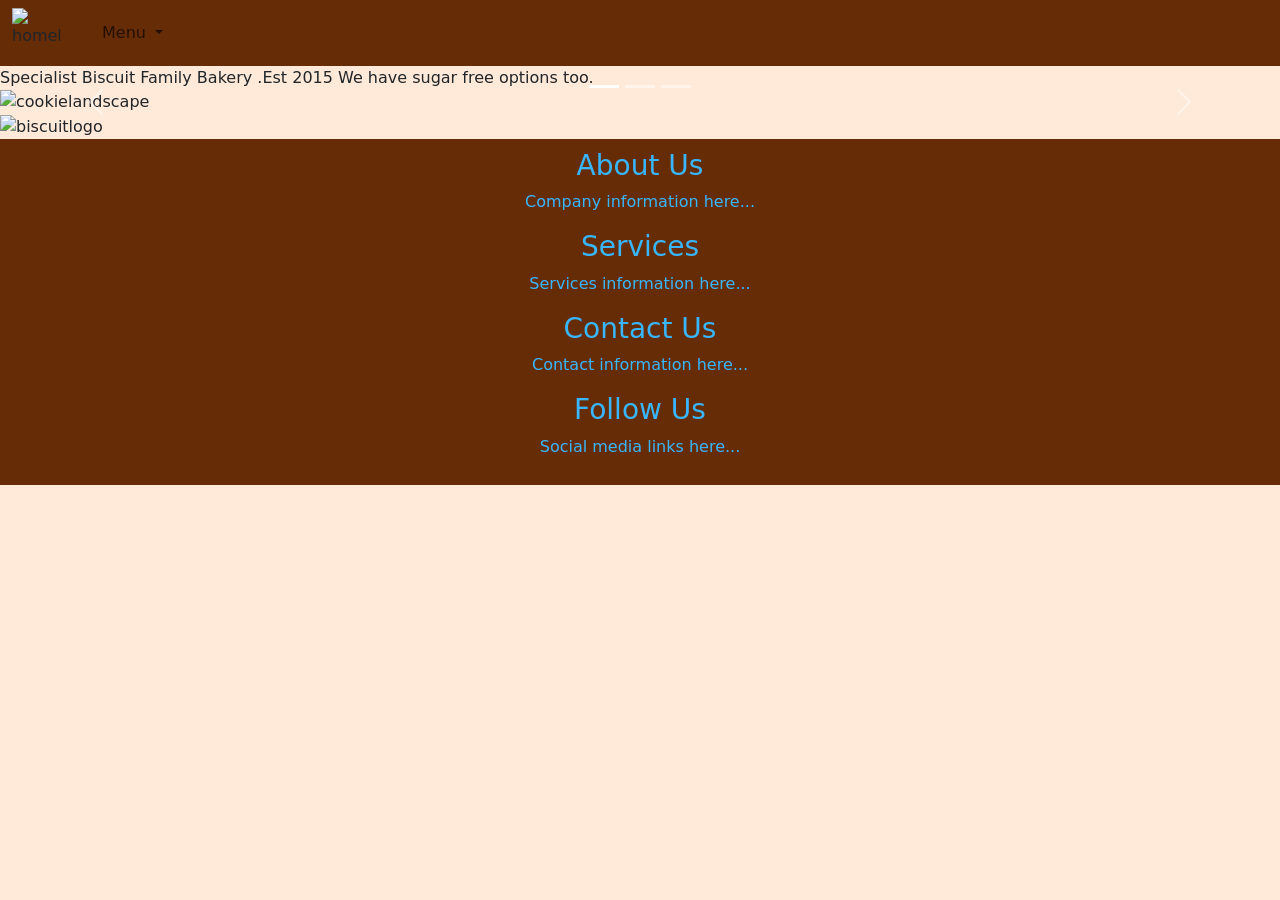
==== index.html @ f7216af7 "change navbar colour" ====
<!doctype html>
<html lang="en">
  <head>
   
    <!-- Required meta tags -->
    <meta charset="utf-8">
    <meta name="viewport" content="width=device-width, initial-scale=1, shrink-to-fit=no">

    <!-- Bootstrap CSS -->
    <link rel="stylesheet" href="https://cdn.jsdelivr.net/npm/bootstrap@4.4.1/dist/css/bootstrap.min.css" integrity="sha384-Vkoo8x4CGsO3+Hhxv8T/Q5PaXtkKtu6ug5TOeNV6gBiFeWPGFN9MuhOf23Q9Ifjh" crossorigin="anonymous">
    <link href="https://cdn.jsdelivr.net/npm/bootstrap@5.3.6/dist/css/bootstrap.min.css" rel="stylesheet" integrity="sha384-4Q6Gf2aSP4eDXB8Miphtr37CMZZQ5oXLH2yaXMJ2w8e2ZtHTl7GptT4jmndRuHDT" crossorigin="anonymous">
    <title>Milestone1</title>
    <!-- Favicon -->
    <link rel="icon" type="image" href="Biscuit bakery (3)/bisfavicon2.png">

    <!-- Navbar-->
     
    <nav style="background-color: #662c05" data-bs-theme="light" class="navbar navbar-expand-lg"><a></a>
      <div class="container-fluid"   class="navbar-brand" href="index.html">
        <img src="Biscuit bakery (3)/newlogo3.png" alt="homelogo" width="50" height="50" class="d-inline-block align-text-top">
        
      </a>
        <a class="navbar-brand" href="#"></a>
        <button class="navbar-toggler" type="button" data-bs-toggle="collapse" data-bs-target="#navbarSupportedContent" aria-controls="navbarSupportedContent" aria-expanded="false" aria-label="Toggle navigation">
          <span class="navbar-toggler-icon"></span>
        </button>
        <div class="collapse navbar-collapse" id="navbarSupportedContent">
          <ul class="navbar-nav me-auto mb-2 mb-lg-0">
            <li class="nav-item">
              <a class="nav-link active" aria-current="page" href="#"></a>
            </li>
           
            <li class="nav-item dropdown">
              <a class="nav-link dropdown-toggle" href="#" id="navbarDropdown" role="button" data-bs-toggle="dropdown" aria-expanded="false">
               Menu
              </a>
              <ul class="dropdown-menu" aria-labelledby="navbarDropdown">
                <li><a class="dropdown-item" href="about.html">About</a></li>
                <li><a class="dropdown-item" href="prices.html">Prices</a></li>
                <li><a class="dropdown-item" href="order.html">Order</a></li>
                <li><a class="dropdown-item" href="testimonies.html">Testimonies</a></li>
                <li><a class="dropdown-item" href="gallery.html">Gallery</a></li>
              
                
              </ul>
            </li>
            <li class="nav-item">
            
          </ul>
         
        </div>
      </div>
    </nav>

    
    <style>
     
#navlist {
  position: relative;
}

#navlist li, #navlist a {
  height: 44px;
  display: block;
}

#home {
  left: 0px;
  width: 46px;
  background: url('homeicon.png') 0 0;
}

        body {
    background-color:#ffeada;
}

.footer-main {
    background-color: #662c05;
    color: #38b6ff;
    text-align: center;
    padding: 10px;
}


      </style>
  </head>
  <header>
    Specialist Biscuit Family Bakery .Est 2015
    We have sugar free options too.
  </header>
  <body>

   

    <div id="carouselExampleIndicators" class="carousel slide">
      <div class="carousel-indicators">
        <button type="button" data-bs-target="#carouselExampleIndicators" data-bs-slide-to="0" class="active" aria-current="true" aria-label="Slide 1"></button>
        <button type="button" data-bs-target="#carouselExampleIndicators" data-bs-slide-to="1" aria-label="Slide 2"></button>
        <button type="button" data-bs-target="#carouselExampleIndicators" data-bs-slide-to="2" aria-label="Slide 3"></button>
      </div>
      <div class="carousel-inner">
        <div class="carousel-item active">
          <img src="Biscuit bakery (3)/mollie-sivaram-eSFEvmcIu2w-unsplash.jpg" class="d-block w-100" alt="cookielandscape">
        </div>
        <div class="carousel-item">
          <img src="Biscuit bakery (3)/isuru-ranasinha-Fzo_jYlMrQc-unsplash.jpg" class="d-block w-100" alt="cookieportrait">
        </div>
        <div class="carousel-item">
          <img src="Biscuit bakery (3)/nagendra-ts-3h4ztGjMOR8-unsplash.jpg" class="d-block w-100" alt="darkchoccookies">
        </div>
      </div>
      <button class="carousel-control-prev" type="button" data-bs-target="#carouselExampleIndicators" data-bs-slide="prev">
        <span class="carousel-control-prev-icon" aria-hidden="true"></span>
        <span class="visually-hidden">Previous</span>
      </button>
      <button class="carousel-control-next" type="button" data-bs-target="#carouselExampleIndicators" data-bs-slide="next">
        <span class="carousel-control-next-icon" aria-hidden="true"></span>
        <span class="visually-hidden">Next</span>
      </button>
    </div>

    <script src="https://cdn.jsdelivr.net/npm/bootstrap@5.3.6/dist/js/bootstrap.bundle.min.js" integrity="sha384-j1CDi7MgGQ12Z7Qab0qlWQ/Qqz24Gc6BM0thvEMVjHnfYGF0rmFCozFSxQBxwHKO" crossorigin="anonymous"></script>
  </body>

  <footer>
    <img src="Biscuit bakery (3)/newlogo3.png" width="shrink-to-fit" height="auto" alt="biscuitlogo">
    
    <div class="footer-main">
      <div class="footer-about">
          <h3>About Us</h3>
          <p>Company information here...</p>
      </div>
      <div class="footer-services">
          <h3>Services</h3>
          <p>Services information here...</p>
      </div>
      <div class="footer-contact">
          <h3>Contact Us</h3>
          <p>Contact information here...</p>
      </div>
      <div class="footer-follow">
          <h3>Follow Us</h3>
          <p>Social media links here...</p>
      </div>
  </div>

    
  </footer>
</html>
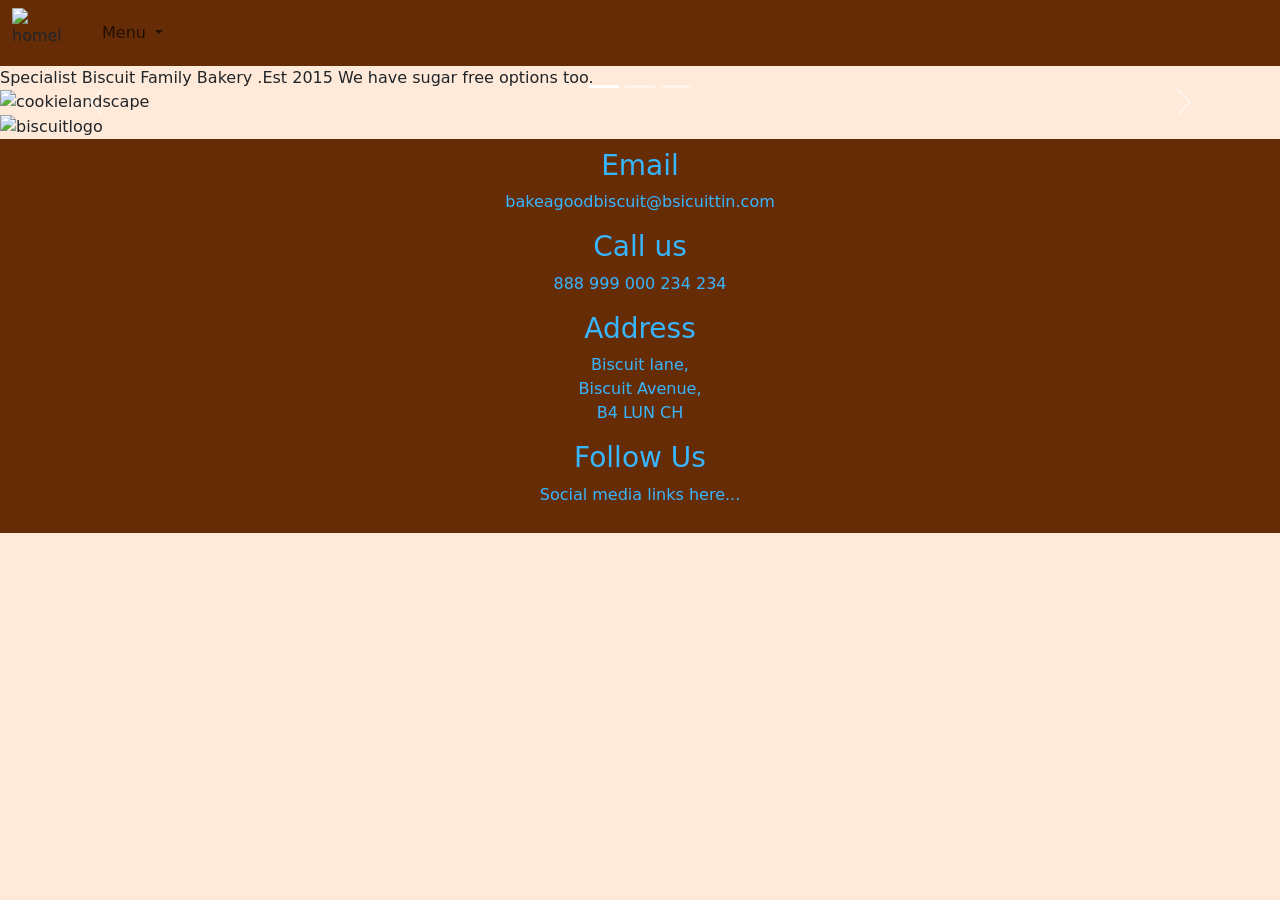
==== commit fef98c6d: "add responsive footer to pages" ====
--- a/index.html
+++ b/index.html
@@ -126,17 +126,20 @@
     <img src="Biscuit bakery (3)/newlogo3.png" width="shrink-to-fit" height="auto" alt="biscuitlogo">
     
     <div class="footer-main">
-      <div class="footer-about">
-          <h3>About Us</h3>
-          <p>Company information here...</p>
+      <div class="footer-email">
+          <h3>Email</h3>
+          <p>bakeagoodbiscuit@bsicuittin.com</p>
       </div>
-      <div class="footer-services">
-          <h3>Services</h3>
-          <p>Services information here...</p>
+      <div class="footer-telephone-number">
+          <h3>Call us</h3>
+          <p>888 999 000 234 234</p>
       </div>
-      <div class="footer-contact">
-          <h3>Contact Us</h3>
-          <p>Contact information here...</p>
+      <div class="footer-address">
+          <h3>Address</h3>
+          <p>Biscuit lane,<br>
+           Biscuit Avenue,<br>
+            B4 LUN CH</p>
+          
       </div>
       <div class="footer-follow">
           <h3>Follow Us</h3>
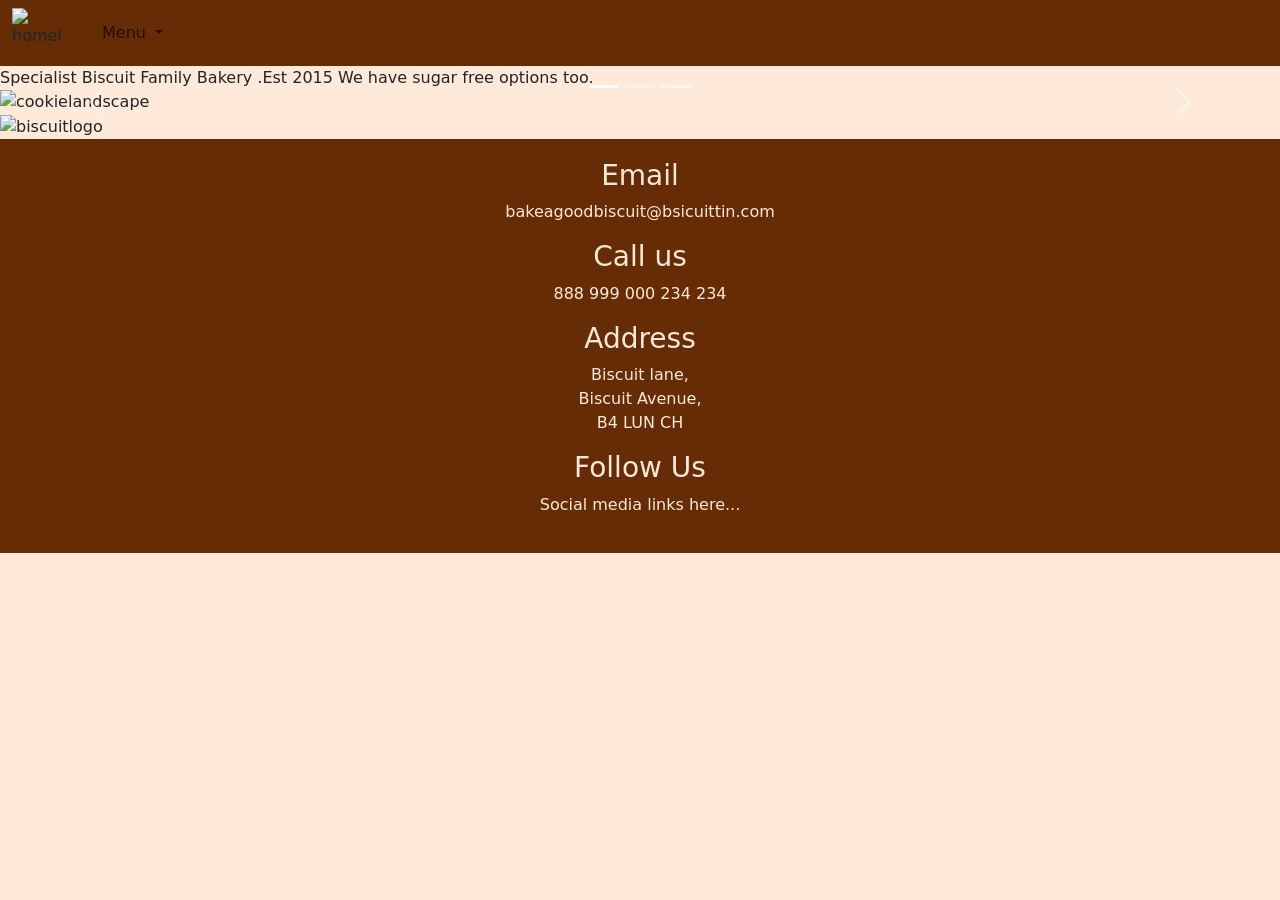
==== commit 57eab665: "remove logo at bottom of footer and change colour of text and backgrund for footer" ====
--- a/index.html
+++ b/index.html
@@ -54,21 +54,9 @@
 
     
     <style>
-     
-#navlist {
-  position: relative;
-}
 
-#navlist li, #navlist a {
-  height: 44px;
-  display: block;
-}
 
-#home {
-  left: 0px;
-  width: 46px;
-  background: url('homeicon.png') 0 0;
-}
+
 
         body {
     background-color:#ffeada;
@@ -76,9 +64,9 @@
 
 .footer-main {
     background-color: #662c05;
-    color: #38b6ff;
+    color: #ffeada;
     text-align: center;
-    padding: 10px;
+    padding: 20px;
 }
 
 
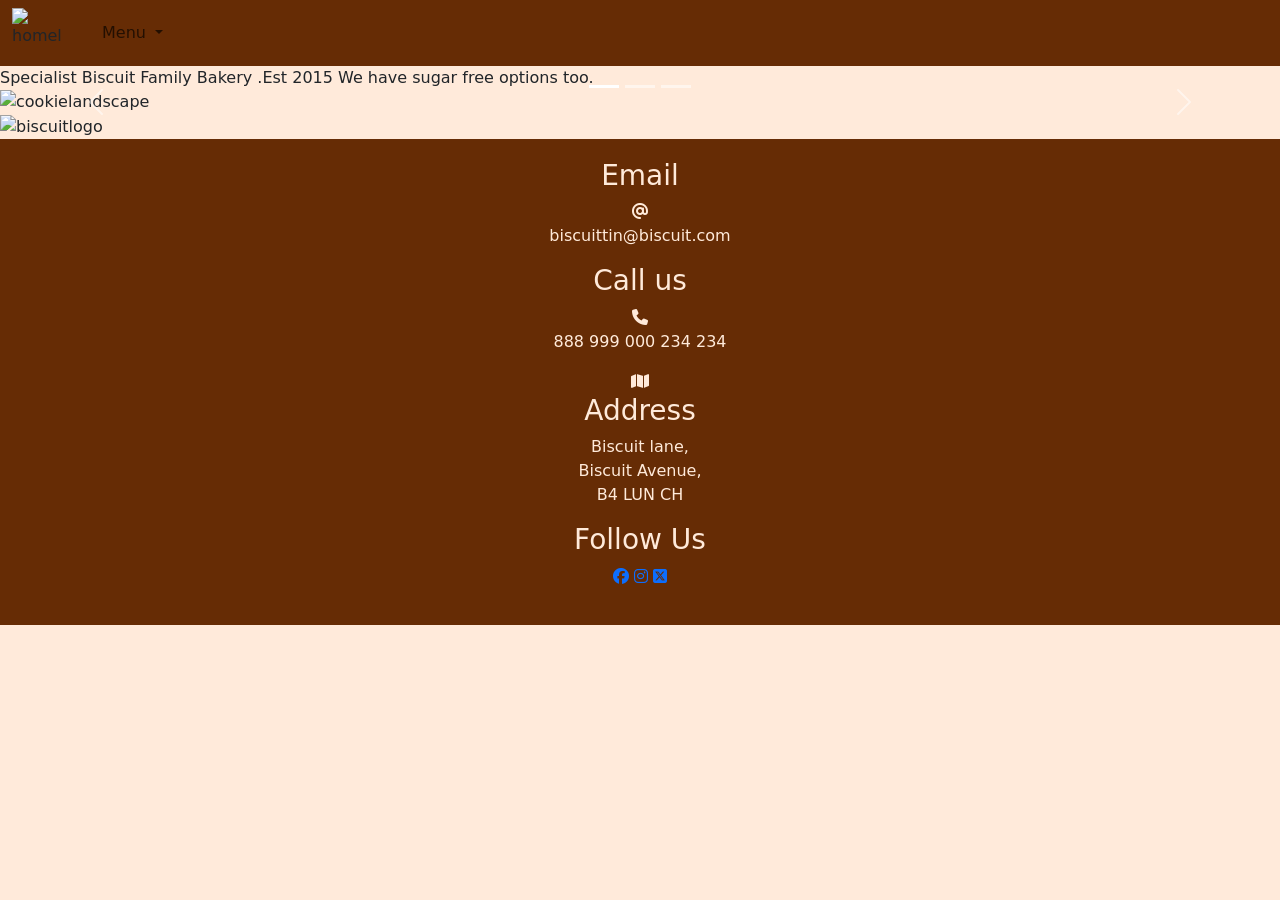
==== commit d7e6ff72: "remove extra map icon from pages" ====
--- a/index.html
+++ b/index.html
@@ -5,7 +5,7 @@
     <!-- Required meta tags -->
     <meta charset="utf-8">
     <meta name="viewport" content="width=device-width, initial-scale=1, shrink-to-fit=no">
-
+    <link rel="stylesheet" href="https://cdnjs.cloudflare.com/ajax/libs/font-awesome/6.7.2/css/all.min.css">
     <!-- Bootstrap CSS -->
     <link rel="stylesheet" href="https://cdn.jsdelivr.net/npm/bootstrap@4.4.1/dist/css/bootstrap.min.css" integrity="sha384-Vkoo8x4CGsO3+Hhxv8T/Q5PaXtkKtu6ug5TOeNV6gBiFeWPGFN9MuhOf23Q9Ifjh" crossorigin="anonymous">
     <link href="https://cdn.jsdelivr.net/npm/bootstrap@5.3.6/dist/css/bootstrap.min.css" rel="stylesheet" integrity="sha384-4Q6Gf2aSP4eDXB8Miphtr37CMZZQ5oXLH2yaXMJ2w8e2ZtHTl7GptT4jmndRuHDT" crossorigin="anonymous">
@@ -54,9 +54,6 @@
 
     
     <style>
-
-
-
 
         body {
     background-color:#ffeada;
@@ -111,18 +108,22 @@
   </body>
 
   <footer>
+   
     <img src="Biscuit bakery (3)/newlogo3.png" width="shrink-to-fit" height="auto" alt="biscuitlogo">
-    
+   
     <div class="footer-main">
       <div class="footer-email">
           <h3>Email</h3>
-          <p>bakeagoodbiscuit@bsicuittin.com</p>
+          <a><i class="fa-solid fa-at"></i></a>
+          <p>biscuittin@biscuit.com</p>
       </div>
       <div class="footer-telephone-number">
           <h3>Call us</h3>
+          <i class="fa-solid fa-phone"></i>
           <p>888 999 000 234 234</p>
       </div>
       <div class="footer-address">
+        <i class="fa-solid fa-map"></i>
           <h3>Address</h3>
           <p>Biscuit lane,<br>
            Biscuit Avenue,<br>
@@ -131,7 +132,10 @@
       </div>
       <div class="footer-follow">
           <h3>Follow Us</h3>
-          <p>Social media links here...</p>
+          <p><a href="https://www.facebook.com/?locale=en_GB"><i class="fa-brands fa-facebook"></a></i>
+            <a href="https://www.instagram.com/"><i class="fa-brands fa-instagram"></i></a>
+            <a href="https://x.com/"><i class="fa-brands fa-square-x-twitter"></i></a>
+          </p>
       </div>
   </div>
 
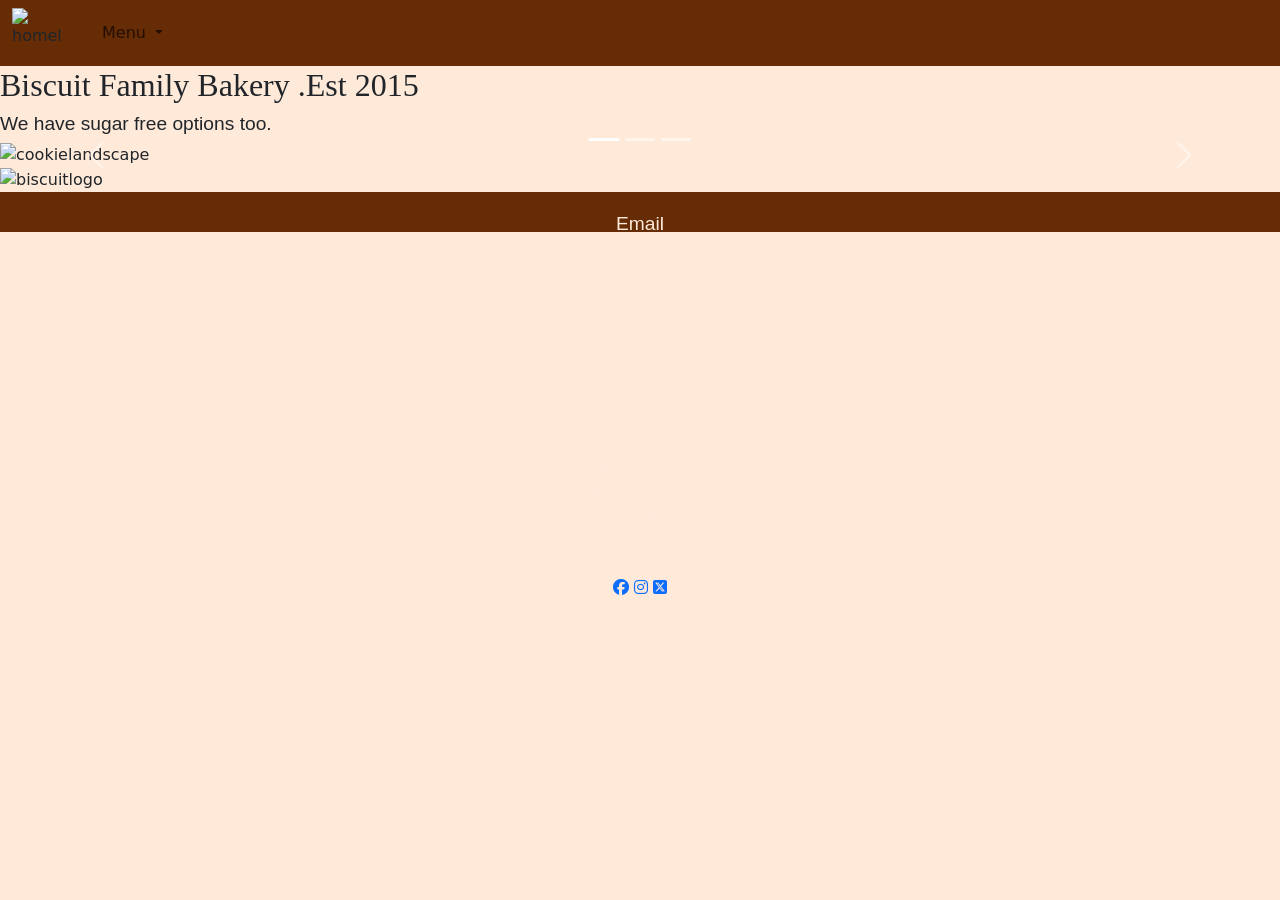
==== commit a057f653: "link stylesheet to pages" ====
--- a/index.html
+++ b/index.html
@@ -6,6 +6,7 @@
     <meta charset="utf-8">
     <meta name="viewport" content="width=device-width, initial-scale=1, shrink-to-fit=no">
     <link rel="stylesheet" href="https://cdnjs.cloudflare.com/ajax/libs/font-awesome/6.7.2/css/all.min.css">
+    <link rel="stylesheet" href="style.css">
     <!-- Bootstrap CSS -->
     <link rel="stylesheet" href="https://cdn.jsdelivr.net/npm/bootstrap@4.4.1/dist/css/bootstrap.min.css" integrity="sha384-Vkoo8x4CGsO3+Hhxv8T/Q5PaXtkKtu6ug5TOeNV6gBiFeWPGFN9MuhOf23Q9Ifjh" crossorigin="anonymous">
     <link href="https://cdn.jsdelivr.net/npm/bootstrap@5.3.6/dist/css/bootstrap.min.css" rel="stylesheet" integrity="sha384-4Q6Gf2aSP4eDXB8Miphtr37CMZZQ5oXLH2yaXMJ2w8e2ZtHTl7GptT4jmndRuHDT" crossorigin="anonymous">
@@ -18,8 +19,7 @@
     <nav style="background-color: #662c05" data-bs-theme="light" class="navbar navbar-expand-lg"><a></a>
       <div class="container-fluid"   class="navbar-brand" href="index.html">
         <img src="Biscuit bakery (3)/newlogo3.png" alt="homelogo" width="50" height="50" class="d-inline-block align-text-top">
-        
-      </a>
+        </a>
         <a class="navbar-brand" href="#"></a>
         <button class="navbar-toggler" type="button" data-bs-toggle="collapse" data-bs-target="#navbarSupportedContent" aria-controls="navbarSupportedContent" aria-expanded="false" aria-label="Toggle navigation">
           <span class="navbar-toggler-icon"></span>
@@ -59,6 +59,15 @@
     background-color:#ffeada;
 }
 
+h1 {
+  font-size: xx-large;
+  font-family: Georgia, 'Times New Roman', Times, serif;
+  
+}
+h3 {
+  font-size: larger;
+  font-family: 'Segoe UI', Tahoma, Geneva, Verdana, sans-serif;
+}
 .footer-main {
     background-color: #662c05;
     color: #ffeada;
@@ -70,28 +79,27 @@
       </style>
   </head>
   <header>
-    Specialist Biscuit Family Bakery .Est 2015
-    We have sugar free options too.
+    <h1> Biscuit Family Bakery .Est 2015</h1>
+    <h3>We have sugar free options too.</h3>
   </header>
   <body>
 
    
-
     <div id="carouselExampleIndicators" class="carousel slide">
       <div class="carousel-indicators">
-        <button type="button" data-bs-target="#carouselExampleIndicators" data-bs-slide-to="0" class="active" aria-current="true" aria-label="Slide 1"></button>
-        <button type="button" data-bs-target="#carouselExampleIndicators" data-bs-slide-to="1" aria-label="Slide 2"></button>
-        <button type="button" data-bs-target="#carouselExampleIndicators" data-bs-slide-to="2" aria-label="Slide 3"></button>
+        <button type="button" data-bs-target="#carouselExampleIndicators"  data-bs-slide-to="0" class="active" aria-current="true" aria-label="Slide 1"></button>
+        <button type="button" data-bs-target="#carouselExampleIndicators"  data-bs-slide-to="1" aria-label="Slide 2"></button>
+        <button type="button" data-bs-target="#carouselExampleIndicators"  data-bs-slide-to="2" aria-label="Slide 3"></button>
       </div>
       <div class="carousel-inner">
         <div class="carousel-item active">
-          <img src="Biscuit bakery (3)/mollie-sivaram-eSFEvmcIu2w-unsplash.jpg" class="d-block w-100" alt="cookielandscape">
+         <img src="Biscuit bakery (3)/mollie-sivaram-eSFEvmcIu2w-unsplash.jpg" class="d-block w-100" alt="cookielandscape">
         </div>
-        <div class="carousel-item">
+        <div class="carousel-item" >
           <img src="Biscuit bakery (3)/isuru-ranasinha-Fzo_jYlMrQc-unsplash.jpg" class="d-block w-100" alt="cookieportrait">
         </div>
         <div class="carousel-item">
-          <img src="Biscuit bakery (3)/nagendra-ts-3h4ztGjMOR8-unsplash.jpg" class="d-block w-100" alt="darkchoccookies">
+         <img src="Biscuit bakery (3)/nagendra-ts-3h4ztGjMOR8-unsplash.jpg" class="d-block w-100" alt="darkchoccookies">
         </div>
       </div>
       <button class="carousel-control-prev" type="button" data-bs-target="#carouselExampleIndicators" data-bs-slide="prev">
--- a/style.css
+++ b/style.css
@@ -0,0 +1,38 @@
+
+
+
+
+.img-fluid {
+    max-width: 100%;
+    height: 100%;
+  }
+
+  .footer-main {
+    background-color: #662c05;
+    color: #ffeada
+    text-align: center;
+    padding: 20px;
+    height: 10px;
+    
+}
+
+h1 {
+  font-family:'Segoe UI', Tahoma, Geneva, Verdana, sans-serif;
+}
+
+
+@media (max-width: 600px) {
+  .footer {
+      width: 100%;
+      margin-bottom: 10px;
+  }
+}
+
+/* reference for code for responsive footer [https://reintech.io/blog/creating-responsive-footer-with-css]*/
+/* Media queries for logo on navbar */
+/* For mobile screensizes /*
+/* For tablet screensizes /*
+/* For desktop screensizes /*
+
+
+
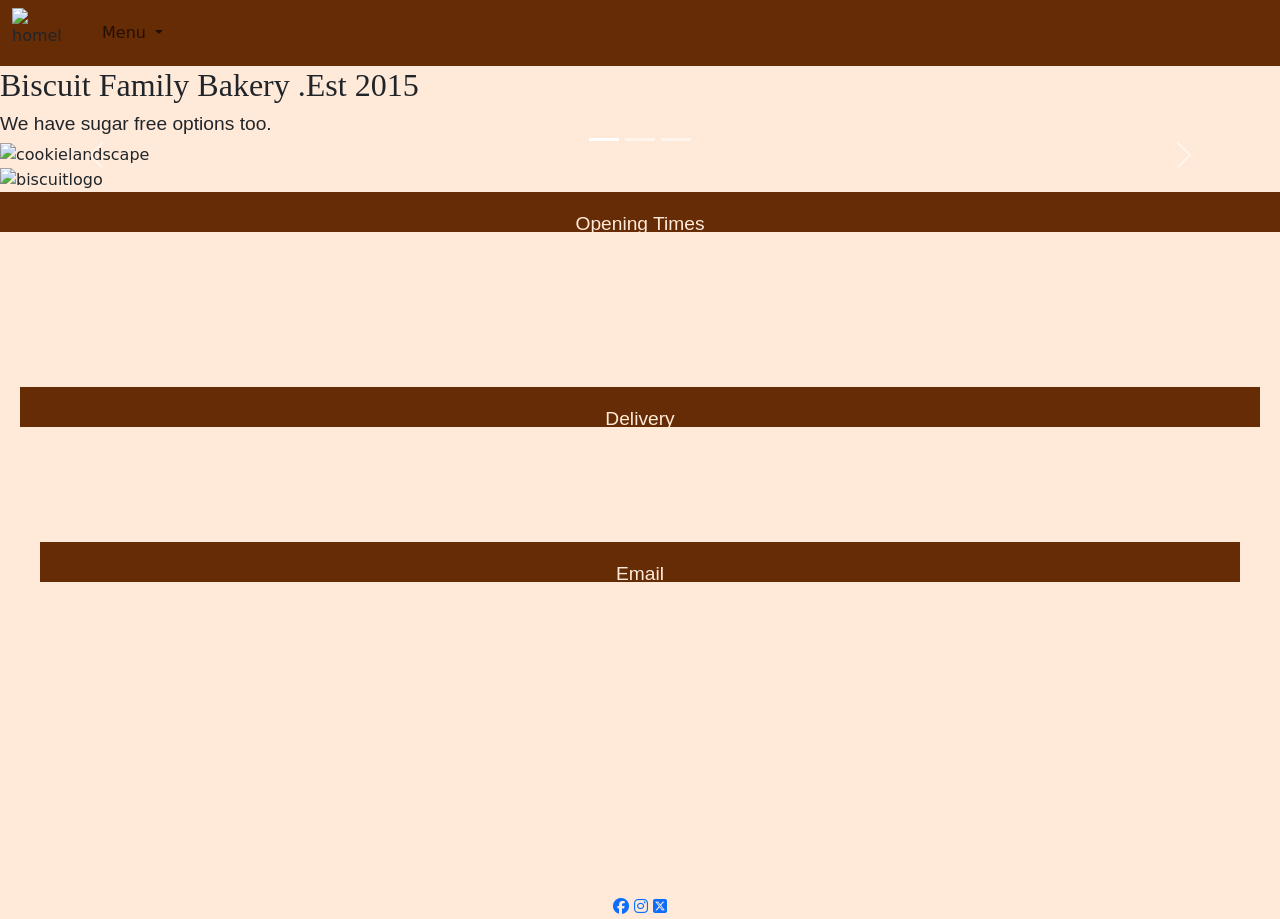
==== commit 953c91fc: "add open times and delivery times and days" ====
--- a/index.html
+++ b/index.html
@@ -118,7 +118,22 @@
   <footer>
    
     <img src="Biscuit bakery (3)/newlogo3.png" width="shrink-to-fit" height="auto" alt="biscuitlogo">
-   
+    <div class="footer-main">
+      <div class="footer-opening-times">
+          <h3>Opening Times</h3>
+          <i class="fa-solid fa-store"></i>
+          <p>Mon-Sat</p>
+          <p>7am-7pm</p>
+          <p>Sun-Closed</p>
+      </div>
+      <div class="footer-main">
+        <div class="footer-Delivery">
+            <h3>Delivery</h3>
+            <i class="fa-solid fa-truck"></i>
+            <p>Mon-Fri</p>
+            <p>9am-9pm</p>
+        </div>
+    
     <div class="footer-main">
       <div class="footer-email">
           <h3>Email</h3>
@@ -139,10 +154,10 @@
           
       </div>
       <div class="footer-follow">
-          <h3>Follow Us</h3>
-          <p><a href="https://www.facebook.com/?locale=en_GB"><i class="fa-brands fa-facebook"></a></i>
-            <a href="https://www.instagram.com/"><i class="fa-brands fa-instagram"></i></a>
-            <a href="https://x.com/"><i class="fa-brands fa-square-x-twitter"></i></a>
+          
+          <p><a href="https://www.facebook.com/?locale=en_GB" target="_blank" rel="noopener noreferrer"><i class="fa-brands fa-facebook"></a></i>
+            <a href="https://www.instagram.com/" target="_blank" rel="noopener noreferrer"><i class="fa-brands fa-instagram"></i></a>
+            <a href="https://x.com/" target="_blank" rel="noopener noreferrer"><i class="fa-brands fa-square-x-twitter"></i></a>
           </p>
       </div>
   </div>
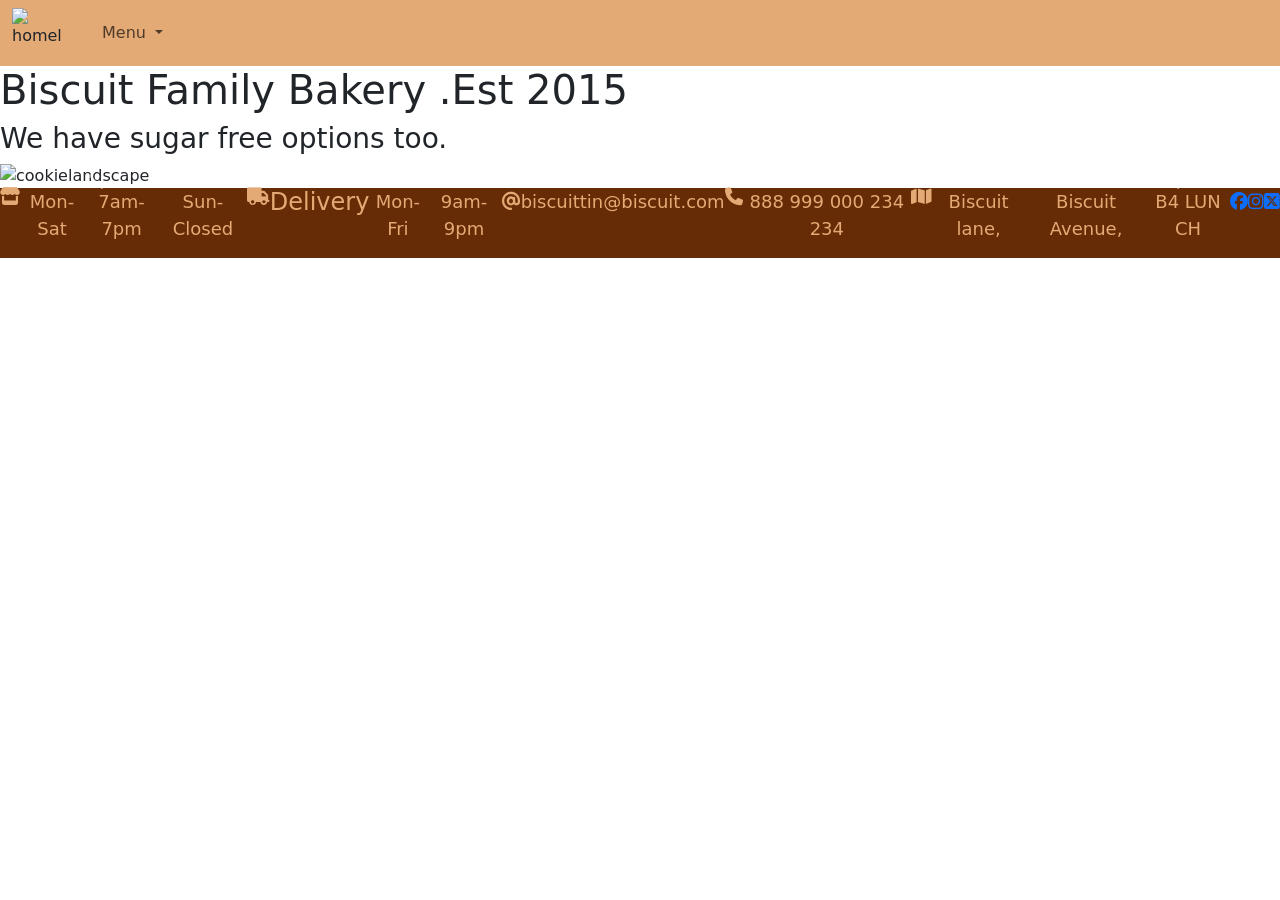
==== commit 83e30154: "place footer in body element" ====
--- a/index.html
+++ b/index.html
@@ -15,8 +15,8 @@
     <link rel="icon" type="image" href="Biscuit bakery (3)/bisfavicon2.png">
 
     <!-- Navbar-->
-     
-    <nav style="background-color: #662c05" data-bs-theme="light" class="navbar navbar-expand-lg"><a></a>
+    <section id="navbar">
+    <nav data-bs-theme="light" class="navbar navbar-expand-lg"><a></a>
       <div class="container-fluid"   class="navbar-brand" href="index.html">
         <img src="Biscuit bakery (3)/newlogo3.png" alt="homelogo" width="50" height="50" class="d-inline-block align-text-top">
         </a>
@@ -40,46 +40,18 @@
                 <li><a class="dropdown-item" href="order.html">Order</a></li>
                 <li><a class="dropdown-item" href="testimonies.html">Testimonies</a></li>
                 <li><a class="dropdown-item" href="gallery.html">Gallery</a></li>
-              
-                
               </ul>
             </li>
-            <li class="nav-item">
-            
-          </ul>
-         
-        </div>
+          <li class="nav-item">
+            </ul>
+         </div>
       </div>
     </nav>
+  </section> 
 
-    
-    <style>
-
-        body {
-    background-color:#ffeada;
-}
-
-h1 {
-  font-size: xx-large;
-  font-family: Georgia, 'Times New Roman', Times, serif;
-  
-}
-h3 {
-  font-size: larger;
-  font-family: 'Segoe UI', Tahoma, Geneva, Verdana, sans-serif;
-}
-.footer-main {
-    background-color: #662c05;
-    color: #ffeada;
-    text-align: center;
-    padding: 20px;
-}
-
-
-      </style>
   </head>
   <header>
-    <h1> Biscuit Family Bakery .Est 2015</h1>
+    <h1>Biscuit Family Bakery .Est 2015</h1>
     <h3>We have sugar free options too.</h3>
   </header>
   <body>
@@ -112,56 +84,39 @@
       </button>
     </div>
 
-    <script src="https://cdn.jsdelivr.net/npm/bootstrap@5.3.6/dist/js/bootstrap.bundle.min.js" integrity="sha384-j1CDi7MgGQ12Z7Qab0qlWQ/Qqz24Gc6BM0thvEMVjHnfYGF0rmFCozFSxQBxwHKO" crossorigin="anonymous"></script>
-  </body>
-
-  <footer>
-   
-    <img src="Biscuit bakery (3)/newlogo3.png" width="shrink-to-fit" height="auto" alt="biscuitlogo">
-    <div class="footer-main">
-      <div class="footer-opening-times">
-          <h3>Opening Times</h3>
-          <i class="fa-solid fa-store"></i>
+    <footer>
+      <div class="footer">
+     
+        <i class="fa-solid fa-store" alt="store"></i>   
           <p>Mon-Sat</p>
           <p>7am-7pm</p>
           <p>Sun-Closed</p>
-      </div>
-      <div class="footer-main">
-        <div class="footer-Delivery">
-            <h3>Delivery</h3>
-            <i class="fa-solid fa-truck"></i>
+        
+         <i class="fa-solid fa-truck" alt="truckdelivery"></i>
+          <h4>Delivery</h4>
             <p>Mon-Fri</p>
             <p>9am-9pm</p>
-        </div>
+        
+            <a><i class="fa-solid fa-at" alt="email"></i></a>
+              <p>biscuittin@biscuit.com</p>
+        
+        <i class="fa-solid fa-phone" alt="phonenumber"></i>
+            <p>888 999 000 234 234</p>
+       
+          <i class="fa-solid fa-map" alt="address-map"></i>
+            <p>Biscuit lane,</p>
+             <p>Biscuit Avenue,</p>
+              <p>B4 LUN CH</p>
+             
+              <a href="https://www.facebook.com/?locale=en_GB" target="_blank" rel="noopener noreferrer"><i class="fa-brands fa-facebook"></a></i>
+              <a href="https://www.instagram.com/" target="_blank" rel="noopener noreferrer"><i class="fa-brands fa-instagram"></i></a>
+             <a href="https://x.com/" target="_blank" rel="noopener noreferrer"><i class="fa-brands fa-square-x-twitter"></i></a>
+          </div>
+       </footer>
     
-    <div class="footer-main">
-      <div class="footer-email">
-          <h3>Email</h3>
-          <a><i class="fa-solid fa-at"></i></a>
-          <p>biscuittin@biscuit.com</p>
-      </div>
-      <div class="footer-telephone-number">
-          <h3>Call us</h3>
-          <i class="fa-solid fa-phone"></i>
-          <p>888 999 000 234 234</p>
-      </div>
-      <div class="footer-address">
-        <i class="fa-solid fa-map"></i>
-          <h3>Address</h3>
-          <p>Biscuit lane,<br>
-           Biscuit Avenue,<br>
-            B4 LUN CH</p>
-          
-      </div>
-      <div class="footer-follow">
-          
-          <p><a href="https://www.facebook.com/?locale=en_GB" target="_blank" rel="noopener noreferrer"><i class="fa-brands fa-facebook"></a></i>
-            <a href="https://www.instagram.com/" target="_blank" rel="noopener noreferrer"><i class="fa-brands fa-instagram"></i></a>
-            <a href="https://x.com/" target="_blank" rel="noopener noreferrer"><i class="fa-brands fa-square-x-twitter"></i></a>
-          </p>
-      </div>
-  </div>
+  <script src="https://cdn.jsdelivr.net/npm/bootstrap@5.3.6/dist/js/bootstrap.bundle.min.js" integrity="sha384-j1CDi7MgGQ12Z7Qab0qlWQ/Qqz24Gc6BM0thvEMVjHnfYGF0rmFCozFSxQBxwHKO" crossorigin="anonymous"></script>
+  
+</body>
 
-    
-  </footer>
+  
 </html>
--- a/style.css
+++ b/style.css
@@ -1,27 +1,30 @@
+
+
+.navbar {
+  background-color: #E3AA75;
+}
+
+
+
+  .footer {
+    color: #E3AA75;
+    display: flex;
+    align-self: auto;
+    background-color:#662c05;
+    font-size: large;
+    text-align: center;
+}
 
 
 
 
-.img-fluid {
-    max-width: 100%;
-    height: 100%;
-  }
-
-  .footer-main {
-    background-color: #662c05;
-    color: #ffeada
-    text-align: center;
-    padding: 20px;
-    height: 10px;
-    
-}
-
-h1 {
-  font-family:'Segoe UI', Tahoma, Geneva, Verdana, sans-serif;
-}
 
 
-@media (max-width: 600px) {
+
+
+
+
+@media (min-width: 600px) {
   .footer {
       width: 100%;
       margin-bottom: 10px;
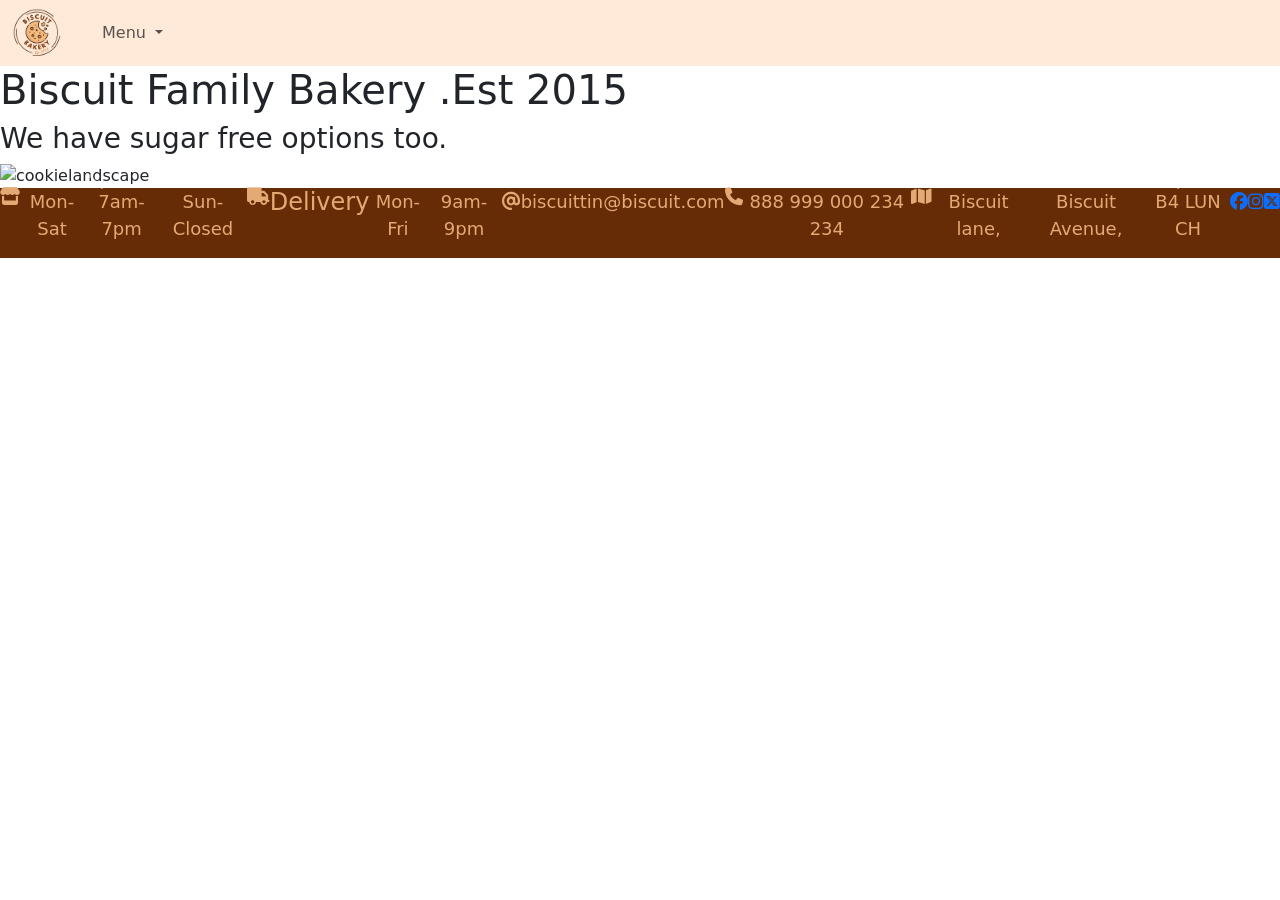
==== commit b2a1be44: "change navbar logo colour and rename to assets folder" ====
--- a/index.html
+++ b/index.html
@@ -18,7 +18,7 @@
     <section id="navbar">
     <nav data-bs-theme="light" class="navbar navbar-expand-lg"><a></a>
       <div class="container-fluid"   class="navbar-brand" href="index.html">
-        <img src="Biscuit bakery (3)/newlogo3.png" alt="homelogo" width="50" height="50" class="d-inline-block align-text-top">
+        <img src="assets/images/logo.png" alt="homelogo" width="50" height="50" class="d-inline-block align-text-top">
         </a>
         <a class="navbar-brand" href="#"></a>
         <button class="navbar-toggler" type="button" data-bs-toggle="collapse" data-bs-target="#navbarSupportedContent" aria-controls="navbarSupportedContent" aria-expanded="false" aria-label="Toggle navigation">
--- a/style.css
+++ b/style.css
@@ -1,10 +1,8 @@
 
 
 .navbar {
-  background-color: #E3AA75;
+  background-color: #ffeada;
 }
-
-
 
   .footer {
     color: #E3AA75;
